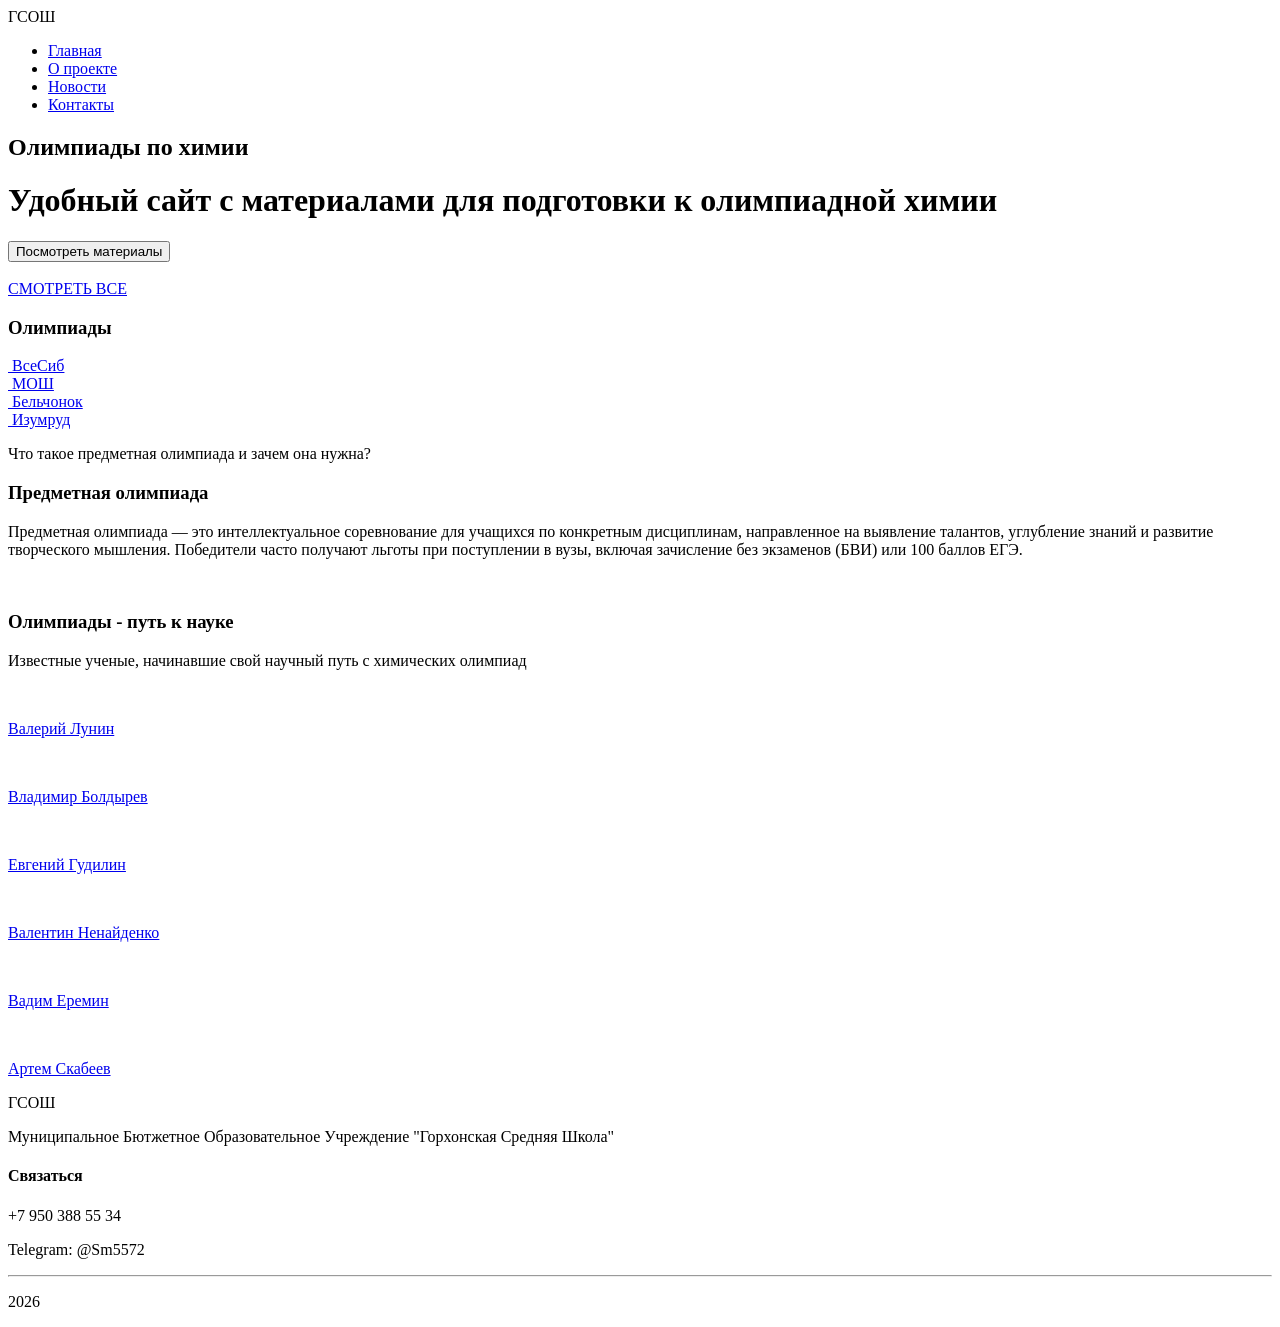
==== index.html @ febf8680 "Add files via upload" ====
<!DOCTYPE html>
<html lang="ru">

<head>
    <meta charset="UTF-8">
    <meta name="viewport" content="width=device-width, initial-scale=1.0">
    <title>ПОДГОТОВКА К ОЛИМПИАДАМ ПО ХИМИИ</title>
    <link rel="stylesheet" href="/css/main.css">
</head>

<body>
    <div class="wrapper">
        <header class="conteainer">
            <span class="logo">ГСОШ</span>
            <nav>
                <ul>
                    <li class="active"><a href="/">Главная</a></li>
                    <li><a href="/about.html">О проекте</a></li>
                    <li><a href="https://olimpiada.ru/news">Новости</a></li>
                    <li class="btn"><a href="/contacts.html">Контакты</a></li>
                </ul>
            </nav>
        </header>

        <div class="hero container">
            <div class="hero--info">
                <h2>Олимпиады по химии</h2>
                <h1>Удобный сайт с материалами для подготовки к олимпиадной химии</h1>
                <p></p>
                <a href="/podgotovka.html">
                    <button class="btn">Посмотреть материалы</button>
                </a>
            </div>
            <img src="" alt="">
        </div>

        <div class="container trending">
            <a href="/olimpiad.html" class="see-all">СМОТРЕТЬ ВСЕ</a>
            <h3>Олимпиады</h3>

            <div class="Олимпиады">
                <div class="block">
                    <a href="https://sesc.nsu.ru/olymp-vsesib/">
                        <img src="img/logo_sesc.svg" alt="">
                        <span><img src="" alt="">ВсеСиб</span>
                    </a>
                </div>
                <div class="block">
                    <a href="https://mos.olimpiada.ru/">
                        <img src="/img/logo_mosh.svg" alt="">
                        <span><img src="" alt="">МОШ</span>
                    </a>
                </div>
                <div class="block">
                    <a href="https://dovuz.sfu-kras.ru/">
                        <img src="img/logo.jpg" alt="">
                        <span><img src="" alt="">Бельчонок</span>
                    </a>
                </div>
                <div class="block">
                    <a href="https://dovuz.urfu.ru/">
                        <img src="img/logo (1).png" alt="">
                        <span><img src="" alt="">Изумруд</span>
                    </a>
                </div>
            </div>
        </div>

        <div class="container big-text">
            <p>Что такое предметная олимпиада и зачем она нужна?</p>
        </div>

        <div class="container banner">
            <h3>Предметная олимпиада</h3>
            <p>Предметная олимпиада — это интеллектуальное соревнование для учащихся по
                конкретным дисциплинам, направленное на выявление талантов, углубление
                знаний и развитие творческого мышления.
                Победители часто получают льготы при поступлении в вузы, включая зачисление без экзаменов (БВИ) или 100
                баллов ЕГЭ. 
            </p>
            <img src="img22f8149d30db4895b7f3ed99ae79f326_XL.jpg" alt="">
        </div>
    </div>

    <div class="features">
        <div class="container">
            <h3>Олимпиады - путь к науке</h3>
            <p>Известные ученые, начинавшие свой научный путь с химических олимпиад</p>
            <div class="info">
                <div class="block">
                    <a href="https://www.chem.msu.ru/rus/VVLunin/welcome.html">
                        <img src="img/luninx200.jpg" alt="">
                        <p>Валерий Лунин</p>
                    </a>
                </div>
                <div class="block">
                    <a href="https://new.ras.ru/academy-new/staff/akademiki/boldyrev-vladimir-vyacheslavovich/">
                        <img src="img/9szwy80ijxooacx7e2r9gby5omj4ah7v.jpg" alt="">
                        <p>Владимир Болдырев</p>
                    </a>
                </div>
                <div class="block">
                    <a href="https://new.ras.ru/academy-new/staff/chlen-korrespondent-ran/gudilin-evgeniy-alekseevich/">
                        <img src="/img/r3mj05ztzl8g00wtr3vs3g4ltv0vlwyr.jpg" alt="">
                        <p>Евгений Гудилин</p>
                    </a>
                </div>
                <div class="block">
                    <a href="https://letopis.msu.ru/peoples/5103">
                        <img src="/img/Nenaydenko VG.jpg" alt="">
                        <p>Валентин Ненайденко</p>
                    </a>
                </div>
                <div class="block">
                    <a href="https://www.chem.msu.ru/rus/lab/phys/molspec/eremin.html">
                        <img src="img/eremin.jpg" alt="">
                        <p>Вадим Еремин</p>
                    </a>
                </div>
                <div class="block">
                    <a href="https://limon.kg/ru/news:73653">
                        <img src="img/b63f24bb16a4e5294d4b2d03353998e7.jpg" alt="">
                        <p>Артем Скабеев</p>
                    </a>
                </div>
            </div>
        </div>
    </div>

    <footer>
        <div class="blocks container">
            <div>
                <span class="logo">ГСОШ</span>
                <p>Муниципальное Бютжетное Образовательное Учреждение "Горхонская Средняя Школа"</p>
            </div>
            <div>
                <h4>Связаться</h4>
                <p>+7 950 388 55 34</p>
                <p>Telegram: @Sm5572</p>
            </div>
        </div>
        <hr>
        <p>2026</p>
    </footer>


</body>

</html>
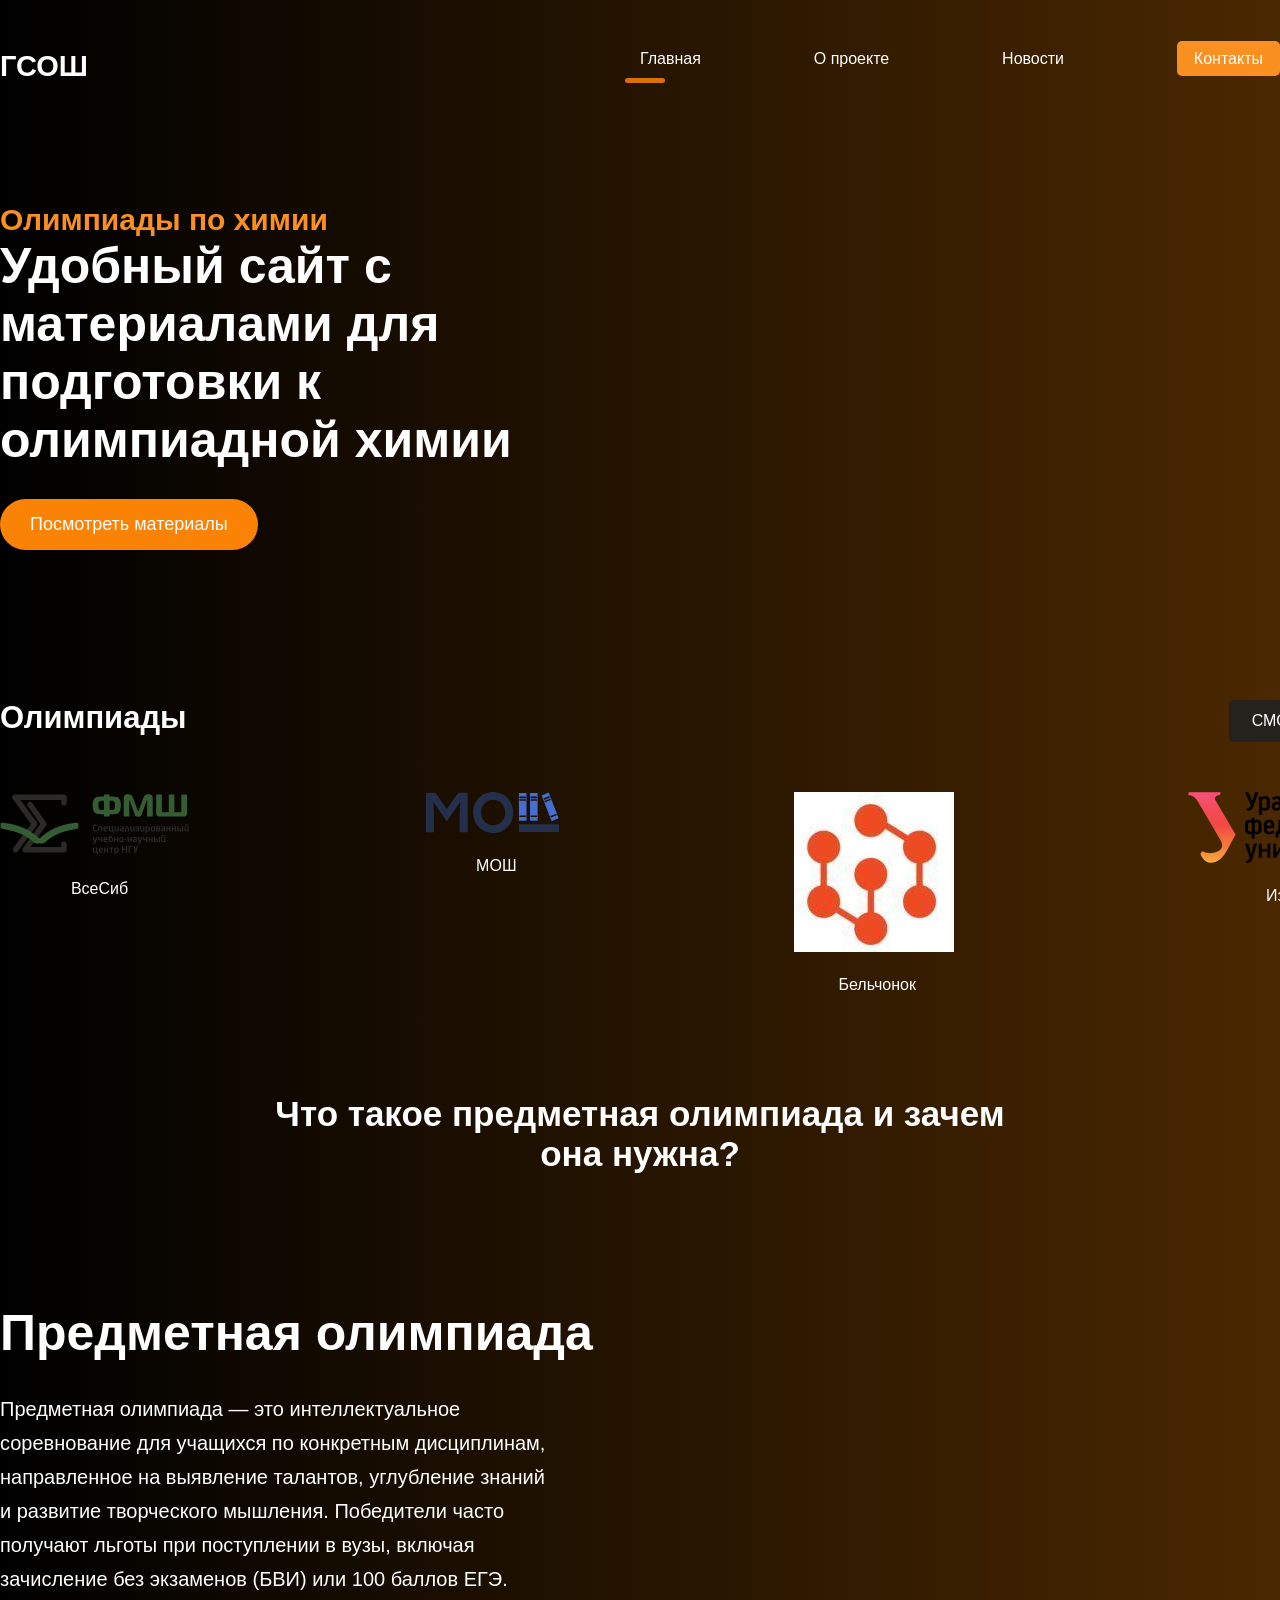
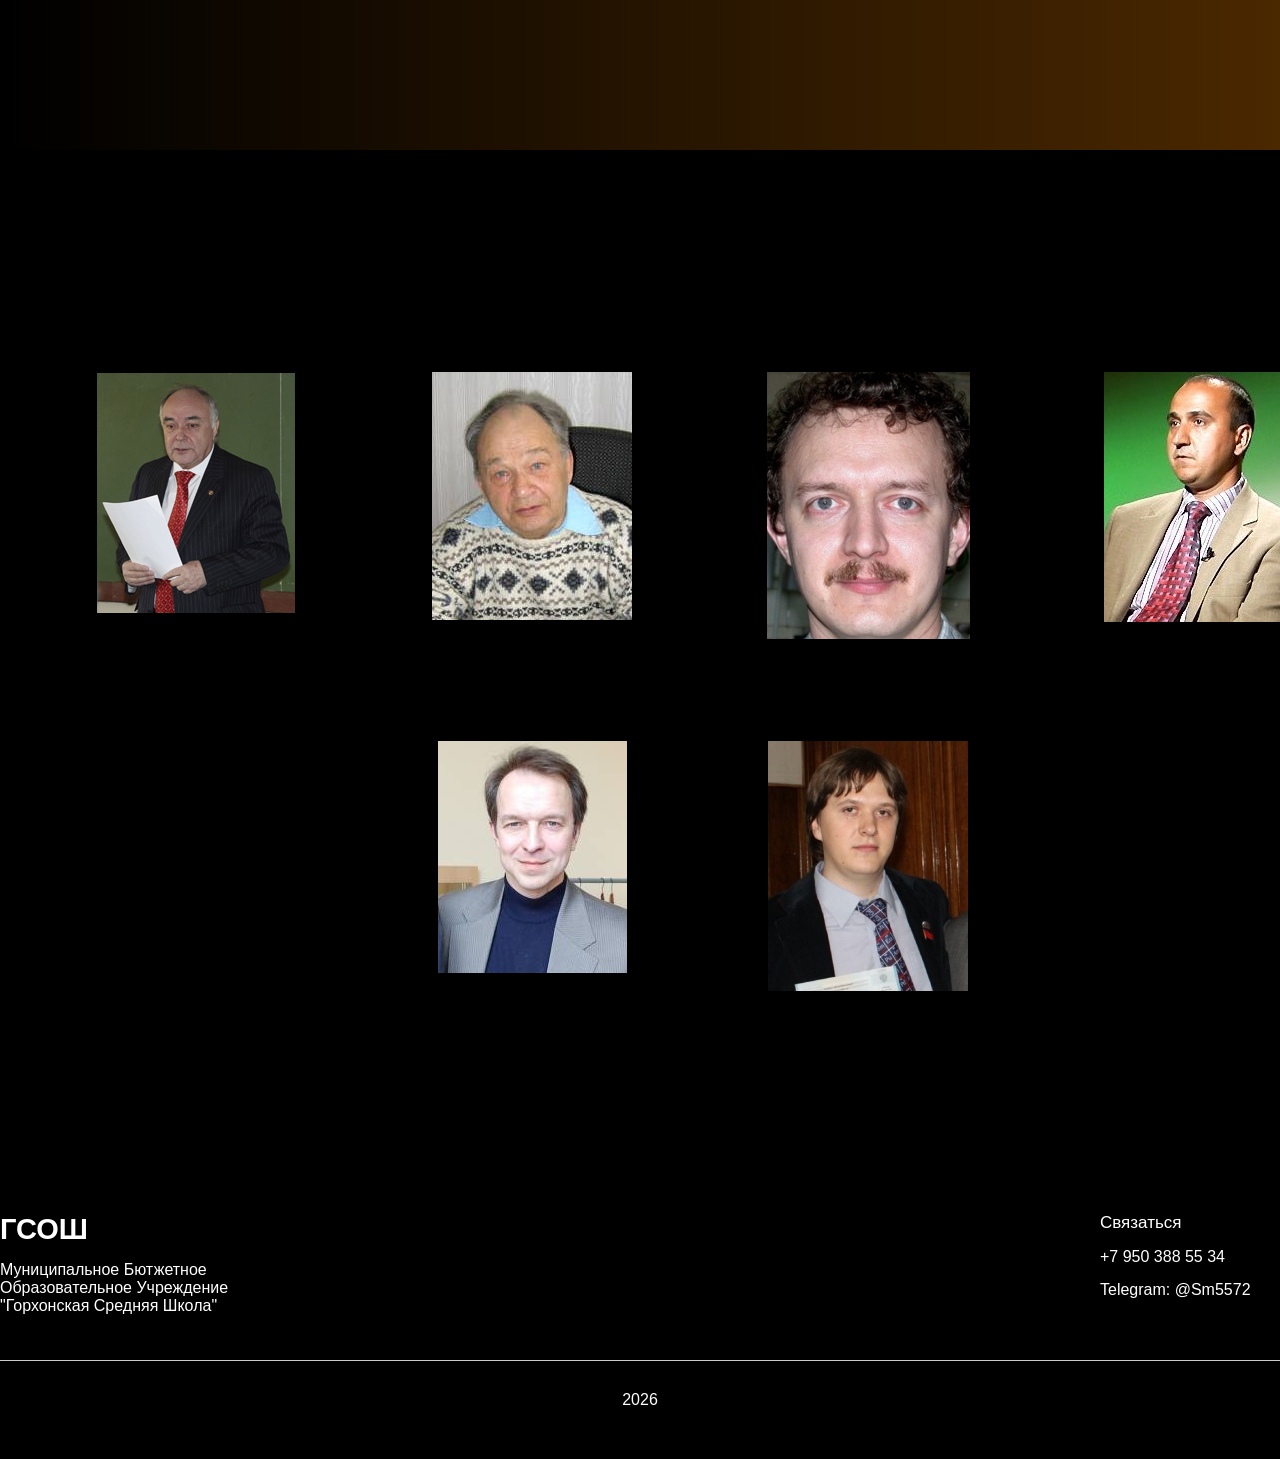
==== commit 8f35175e: "Update index.html" ====
--- a/index.html
+++ b/index.html
@@ -5,7 +5,7 @@
     <meta charset="UTF-8">
     <meta name="viewport" content="width=device-width, initial-scale=1.0">
     <title>ПОДГОТОВКА К ОЛИМПИАДАМ ПО ХИМИИ</title>
-    <link rel="stylesheet" href="/css/main.css">
+    <link rel="stylesheet" href="/main.css">
 </head>
 
 <body>
@@ -146,4 +146,4 @@
 
 </body>
 
-</html>+</html>
--- a/main.css
+++ b/main.css
@@ -0,0 +1,556 @@
+@import url('https://fonts.googleapis.com/css2?family=Poppins:wght@500;700;800&display=swap');
+
+*{
+    margin: 0;
+    padding: 0;
+}
+
+body{
+    font-family: "Poppins", sans-serif;
+    font-weight: 400;
+    color: #fff;
+    font-size: 16px;
+    background: #000;
+}
+
+body{
+    font-family: "Poppins", sans-serif;
+    font-weight: 400;
+    color: #fff;
+    font-size: 16px;
+    background: #000;
+}
+
+a {
+    text-decoration: none;
+}
+
+img {
+    max-width: 100%;
+}
+
+.wrapper {
+    background: linear-gradient(90deg,rgba(0, 0, 0, 1) 0%, rgba(74, 40, 0, 1) 100%);
+    width: 100%;
+    overflow: hidden;
+}
+
+.container {
+    width: 1400px;
+    margin: 0 auto;
+}
+
+header {
+    padding: 50px 0;
+}
+
+header .logo, footer .blocks .logo{
+    text-transform: uppercase;
+    font-size: 29px;
+    font-weight: 800;
+}
+
+header nav {
+    float: right;
+    width: 50%;
+}
+
+header nav ul {
+    list-style: none;
+    display: flex;
+    justify-content: space-between;
+    z-index: 2;
+    position: relative;
+}
+
+header nav ul li {
+    display: inline-block;
+}
+
+header nav ul li a {
+    color: #fff
+}
+
+header nav ul li.active::after {
+    content: '';
+    display: block;
+    width: 40px;
+    height: 5px;
+    background: #DC7000;
+    border-radius: 10px;
+    position: relative;
+    top: 10px;
+    left: -15px;
+}
+
+header nav ul li:not(.active):not(.btn) a:hover {
+    border-bottom: 5px solid #DC7000;
+}
+
+header nav ul li.btn a, .email .block button {
+    background: #fa9021;
+    padding: 9px 17px;
+    border-radius: 5px;
+    transition: all 500ms ease;
+}
+
+header nav ul li.btn a:hover, .email .block button:hover {
+    background: #6b1212;
+    border-radius: 5px;
+}
+
+.hero {
+    padding-bottom: 100px;
+    position: relative;
+    z-index: 1;
+}
+
+.hero--info {
+    width: 530px;
+    padding-top: 70px;
+}
+
+.hero--info h2 {
+    color: #fa9021;
+    font-size: 30px;
+    font-weight: 600;
+}
+
+.hero--info h1 {
+    font-size: 50px;
+    font-weight: 600;
+}
+
+.hero--info p {
+    font-weight: 500;
+    line-height: 170%;
+    margin: 30px 0;
+}
+
+.hero--info .btn, .hero-about .info .btn {
+    background: #fa8305;
+    color: #fff;
+    border-radius: 50px;
+    padding: 15px 30px;
+    border: 0;
+    transition: all 500ms ease;
+    font-size: 18px;
+}
+
+.hero--info .btn:hover, .hero-about .info .btn:hover {
+    cursor: pointer;
+    transform: scale(1.1);
+}
+
+.hero img {
+    position: absolute;
+    top: -150px;
+    right: 0;
+}
+
+/* Секция с олимпиадами */
+.trending {
+    padding-top: 50px;
+}
+
+.trending a {
+    color: #fff;
+}
+
+.trending h3 {
+    font-weight: 600;
+    font-size: 31px;
+}
+
+.trending .see-all {
+    color: #fff;
+    background: #25211d;
+    border-radius: 5px;
+    padding: 12px 23px;
+    float: right;
+    display: block;
+    transition: all 500ms ease;
+}
+
+.trending .see-all:hover {
+    transform: scale(1.1);
+}
+
+.trending .Олимпиады {
+    display: flex;
+    justify-content: space-between;
+    width: 100%;
+    padding: 50px 0;
+}
+
+.trending .Олимпиады span {
+    display: block;
+    text-align: center;
+    margin-top: 20px;
+}
+
+.trending .Олимпиады span img {
+    position: relative;
+    top: 5px;
+    margin-right: 7px;
+}
+
+.big-text {
+    padding: 50px 0;
+    font-size: 35px;
+    font-weight: 800;
+    text-align: center;
+    width: 800px;
+}
+
+.banner {
+    padding: 80px 0;
+}
+
+.banner h3 {
+    font-size: 50px;
+    font-weight: 600;
+    margin-bottom: 30px;
+}
+
+.banner p {
+    line-height: 170%;
+    margin-bottom: 30px;
+    width: 550px;
+    font-size: 20px;
+}
+
+.banner img {
+    width: 100%;
+    padding-bottom: 40px;
+}
+
+.features {
+    background: url(/img/studio-background-orange-gradient_1258-49141.avif) no-repeat center center fixed;
+    background-size: cover;
+    padding: 100px 0;
+}
+
+.features h3,
+.features p {
+    margin-bottom: 20px;
+    text-align: center;
+    max-width: 800px;
+    margin-left: auto;
+    margin-right: auto;
+    color: #000;
+}
+
+.features h3 {
+    font-size: 30px;
+    color: #000;
+}
+
+.features .info {
+    display: flex;
+    justify-content: center;
+    flex-wrap: wrap;
+}
+
+.features .info .block {
+    text-align: center;
+    width: 20%;
+    margin: 30px 2%;
+}
+
+/* Нижняя часть*/
+.email {
+    padding-bottom: 120px;
+}
+
+.email h3 {
+    margin-top: 60px;
+    font-size: 30px;
+}
+
+.email .block {
+    background: #1c140f;
+    margin-top: 30px;
+    border-radius: 10px;
+    padding: 40px 3%;
+    width: 94%;
+    display: flex;
+    justify-content: space-between;
+    align-items: center;
+}
+
+.email .block h4 {
+    font-size: 30px;
+    font-weight: 500;
+}
+
+.email .block p {
+    width: 500px;
+}
+
+.email .block input {
+    background: #fff;
+    outline: none;
+    border: 0;
+    border-radius: 5px;
+    width: 380px;
+    font-family: "Poppins", sans-serif;
+    font-weight: 400;
+    padding: 20px 30px;
+    position: relative;
+    right: -125px;
+    z-index: 1;
+    padding-right: 120px;
+}
+
+.email .block input::placeholder {
+    color: #898989;
+}
+
+.email .block button {
+    cursor: pointer;
+    border: 0;
+    padding: 13px 17px;
+    position: relative;
+    z-index: 2;
+    color: #fff;
+}
+
+/*Страница про меня*/
+.hero-about {
+    position: relative;
+}
+
+.hero-about .info {
+    width: 500px;
+    padding: 250px 0;
+}
+
+.hero-about .info h1 {
+    margin-bottom: 25px;
+    font-size: 50px;
+}
+
+.hero-about .info .btn {
+    margin-top: 20px;
+}
+
+.hero-about img {
+    position: absolute;
+    top: 0;
+    right: -150px;
+}
+
+.hero-about .info h2 {
+    margin-bottom: 25px;
+    font-size: 40px;
+}
+
+.hero-about .info p {
+    margin-bottom: 15px;
+    font-size: 15px;
+    color: #DC7000;
+}
+
+.hero-about .info h3 {
+    margin-bottom: 25px;
+    font-size: 30px;
+}
+
+.hero-about .info h4 {
+    color: #4f4f4f;
+}
+
+/* Страница контакты */
+.hero-contacts h1 {
+    text-align: center;
+    margin-top: 70px;
+    margin-bottom: 30px;
+    font-size: 33px;
+}
+
+.hero-contacts img {
+    width: 70%;
+    margin: 80px 15%;
+}
+
+.feedback {
+    padding: 70px 0;
+    background: #1c140f;
+}
+
+.feedback h2 {
+    text-align: center;
+    font-weight: 500;
+    font-size: 30px;
+}
+
+.feedback form {
+    margin: 80px auto;
+    width: 600px;
+}
+
+.feedback form .inline {
+    display: flex;
+    justify-content: space-between;
+}
+
+.feedback form .inline>div {
+    width: 50%;
+}
+
+.feedback form label {
+    color: #4f4f4f;
+    font-size: 14px;
+}
+
+.feedback form input, .feedback form textarea {
+    background: #2c2420;
+    border-radius: 10px;
+    border: 0.6px solid #cecece;
+    display: block;
+    width: 90%;
+    padding: 15px 10px;
+    outline: none;
+    color: #fff;
+    margin-top: 7px;
+    margin-bottom: 20px;
+}
+
+.feedback form .one-line {
+    width: 96%;
+}
+
+.feedback form textarea {
+    resize: none;
+    height: 200px;
+    width: 96%;
+}
+
+.feedback form button {
+    background: #DC7000;
+    border-radius: 5px;
+    border: 0;
+    float: right;
+    cursor: pointer;
+    color: #fff;
+    transition: all 500ms ease;
+    padding: 15px 35px;
+}
+
+.feedback form button:hover {
+    background: #6b1212;
+}
+
+/* Страница с материалами */
+.pdf h1 {
+    line-height: 100px;
+}
+
+.pdf p {
+    font-weight: 800;
+    font-size: 60px;
+    color: #fa8305;
+}
+
+.pdf .Klaiden .btn, .pdf .shevelkov .btn {
+    background: #dc7000;
+    border: 0;
+    border-radius: 50px;
+    cursor: pointer;
+    padding: 15px 30px;
+    color: #fff;
+    font-size: 17px;
+    transition: all 500ms ease;
+    transform: translateY(-20px);
+}
+
+.pdf .Klaiden .btn:hover, .pdf .shevelkov .btn:hover {
+    background: #6b1212;
+}
+
+/* Олимпиады */
+.tbl {
+    padding: 50px 100px;
+    display: flex;
+    justify-content: center;
+    align-items: center;
+    min-height: 100vh;
+}
+
+.ggg h1 {
+    display: flex;
+    justify-content: center;
+    align-items: center;
+    color: #dc7000;
+}
+
+.tbl button {
+    background: #DC7000;
+    border-radius: 10px;
+    color: #fff;
+    transition: all 500ms ease;
+    border: 0;
+    cursor: pointer;
+    padding: 10px 15px;
+}
+
+.tbl button:hover {
+    background: #6b1212;
+}
+
+table {
+    width: 650px;
+    border-top: 7px;
+    border-collapse: collapse;
+    text-align: center;
+    margin-bottom: 20px;
+    border: 1px solid #fa8305;
+}
+
+td {
+    text-align: left;
+    padding: 15px;
+    border: 3px;
+}
+
+/* Footer */
+footer {
+    background: #000;
+    padding: 50px 0;
+}
+
+footer .blocks {
+    display: flex;
+    justify-content: space-between;
+}
+
+footer .blocks p {
+    width: 300px;
+    margin: 15px 0;
+}
+
+footer .blocks h4 {
+    font-weight: 500;
+    font-size: 17px;
+}
+
+footer .blocks ul {
+    list-style: none;
+}
+
+footer .blocks ul li {
+    margin-top: 7px;
+    opacity: 0.8;
+}
+
+footer hr {
+    margin: 30px 0;
+    border: 0;
+    height: 0.6px;
+    background: #ccc;
+}
+
+footer > p {
+    text-align: center;
+}
